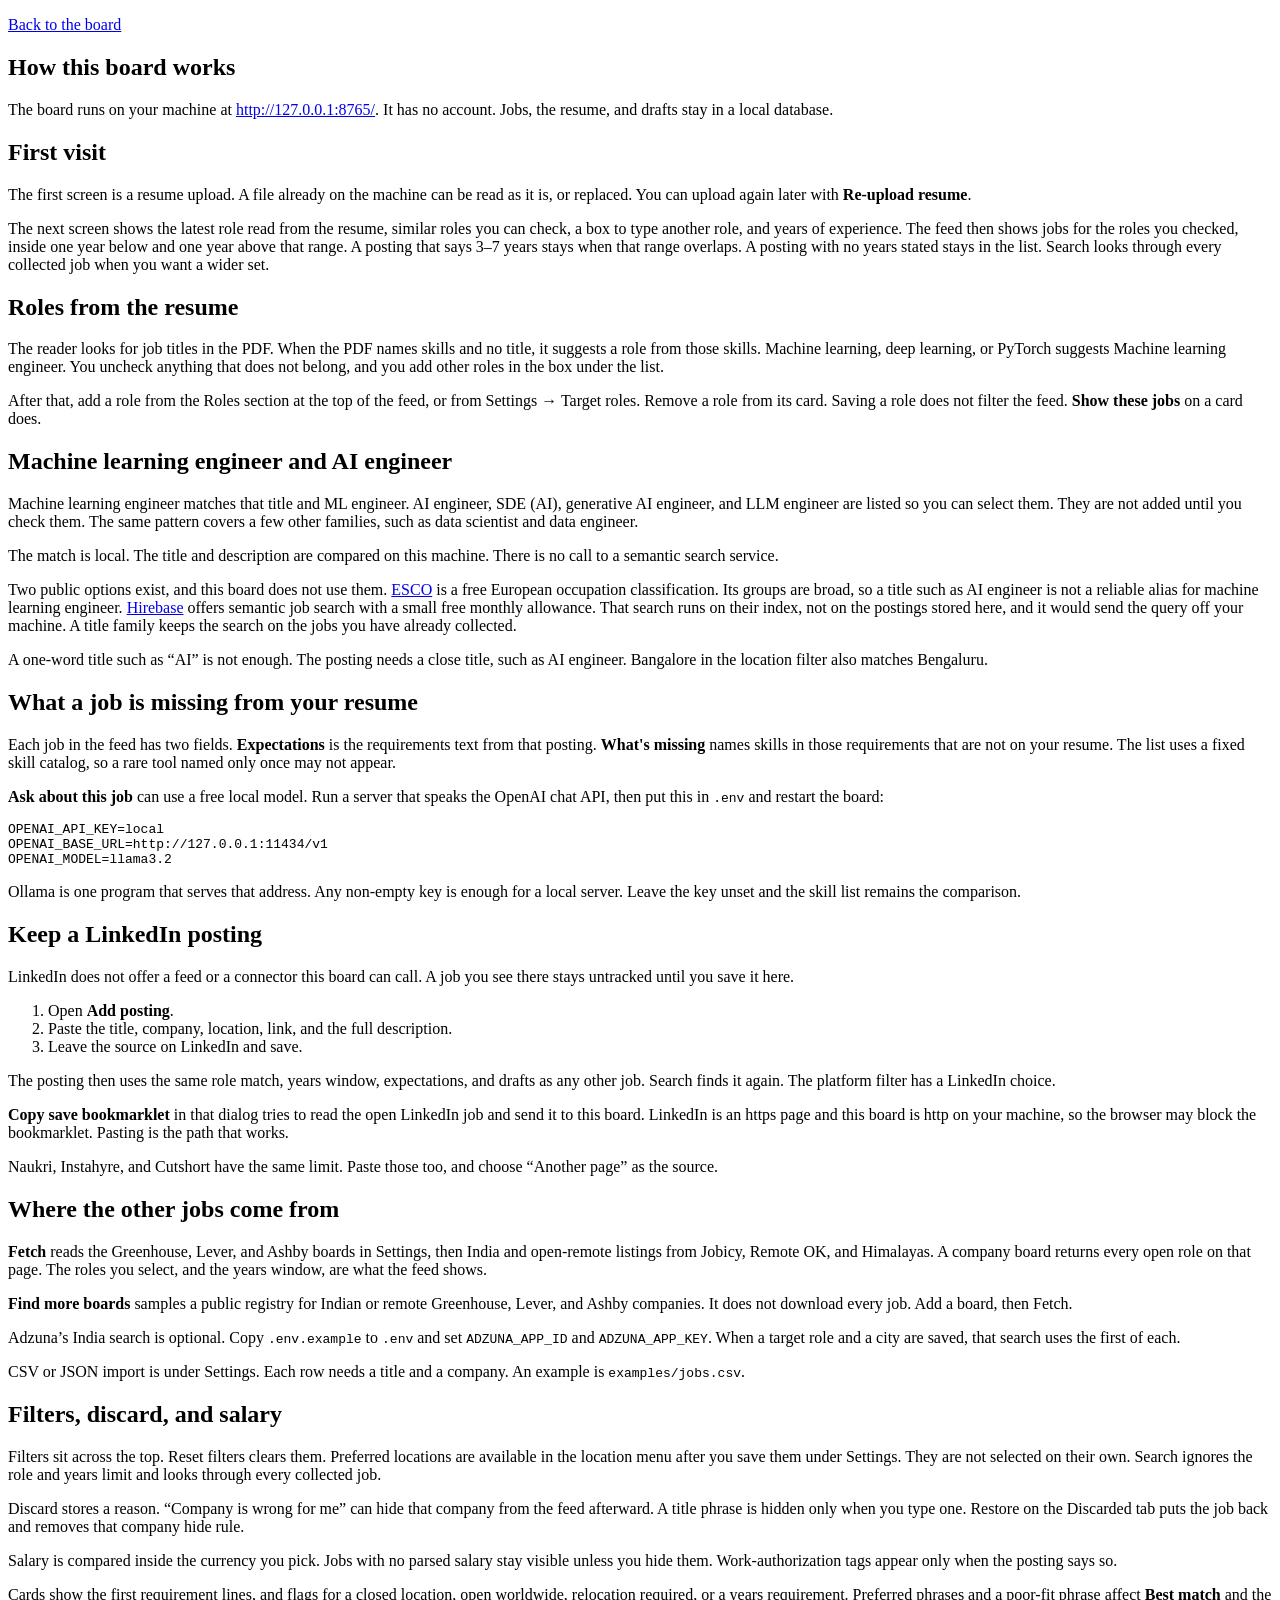
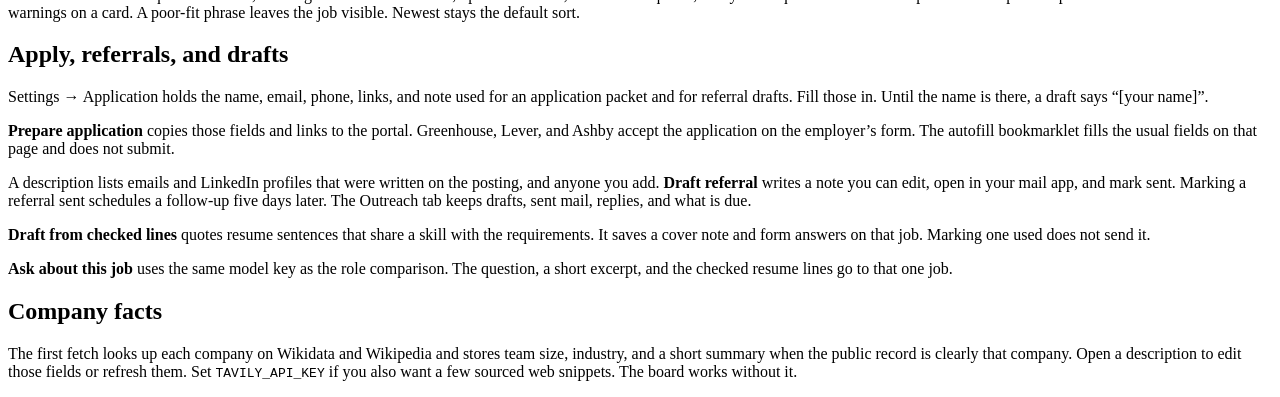
==== app/static/docs.html @ 1be20da7 "Keep the feed to the roles and years read from the resume. Referrals, pasted postings, India and rem" ====
<!DOCTYPE html>
<html lang="en">
<head>
  <meta charset="utf-8">
  <meta name="viewport" content="width=device-width, initial-scale=1">
  <title>Job board docs</title>
  <link rel="stylesheet" href="/static/styles.css">
</head>
<body>
  <article class="docs">
    <p><a href="/">Back to the board</a></p>
    <h1>How this board works</h1>
    <p>The board runs on your machine at <a href="http://127.0.0.1:8765/">http://127.0.0.1:8765/</a>. It has no account. Jobs, the resume, and drafts stay in a local database.</p>

    <h2>First visit</h2>
    <p>The first screen is a resume upload. A file already on the machine can be read as it is, or replaced. You can upload again later with <strong>Re-upload resume</strong>.</p>
    <p>The next screen shows the latest role read from the resume, similar roles you can check, a box to type another role, and years of experience. The feed then shows jobs for the roles you checked, inside one year below and one year above that range. A posting that says 3–7 years stays when that range overlaps. A posting with no years stated stays in the list. Search looks through every collected job when you want a wider set.</p>

    <h2>Roles from the resume</h2>
    <p>The reader looks for job titles in the PDF. When the PDF names skills and no title, it suggests a role from those skills. Machine learning, deep learning, or PyTorch suggests Machine learning engineer. You uncheck anything that does not belong, and you add other roles in the box under the list.</p>
    <p>After that, add a role from the Roles section at the top of the feed, or from Settings → Target roles. Remove a role from its card. Saving a role does not filter the feed. <strong>Show these jobs</strong> on a card does.</p>

    <h2>Machine learning engineer and AI engineer</h2>
    <p>Machine learning engineer matches that title and ML engineer. AI engineer, SDE (AI), generative AI engineer, and LLM engineer are listed so you can select them. They are not added until you check them. The same pattern covers a few other families, such as data scientist and data engineer.</p>
    <p>The match is local. The title and description are compared on this machine. There is no call to a semantic search service.</p>
    <p>Two public options exist, and this board does not use them. <a href="https://esco.ec.europa.eu/en/use-esco/use-esco-services-api/esco-web-service-api">ESCO</a> is a free European occupation classification. Its groups are broad, so a title such as AI engineer is not a reliable alias for machine learning engineer. <a href="https://www.hirebase.org/products/semantic-search-api">Hirebase</a> offers semantic job search with a small free monthly allowance. That search runs on their index, not on the postings stored here, and it would send the query off your machine. A title family keeps the search on the jobs you have already collected.</p>
    <p>A one-word title such as “AI” is not enough. The posting needs a close title, such as AI engineer. Bangalore in the location filter also matches Bengaluru.</p>

    <h2>What a job is missing from your resume</h2>
    <p>Each job in the feed has two fields. <strong>Expectations</strong> is the requirements text from that posting. <strong>What's missing</strong> names skills in those requirements that are not on your resume. The list uses a fixed skill catalog, so a rare tool named only once may not appear.</p>
    <p><strong>Ask about this job</strong> can use a free local model. Run a server that speaks the OpenAI chat API, then put this in <code>.env</code> and restart the board:</p>
    <pre><code>OPENAI_API_KEY=local
OPENAI_BASE_URL=http://127.0.0.1:11434/v1
OPENAI_MODEL=llama3.2</code></pre>
    <p>Ollama is one program that serves that address. Any non-empty key is enough for a local server. Leave the key unset and the skill list remains the comparison.</p>

    <h2>Keep a LinkedIn posting</h2>
    <p>LinkedIn does not offer a feed or a connector this board can call. A job you see there stays untracked until you save it here.</p>
    <ol>
      <li>Open <strong>Add posting</strong>.</li>
      <li>Paste the title, company, location, link, and the full description.</li>
      <li>Leave the source on LinkedIn and save.</li>
    </ol>
    <p>The posting then uses the same role match, years window, expectations, and drafts as any other job. Search finds it again. The platform filter has a LinkedIn choice.</p>
    <p><strong>Copy save bookmarklet</strong> in that dialog tries to read the open LinkedIn job and send it to this board. LinkedIn is an https page and this board is http on your machine, so the browser may block the bookmarklet. Pasting is the path that works.</p>
    <p>Naukri, Instahyre, and Cutshort have the same limit. Paste those too, and choose “Another page” as the source.</p>

    <h2>Where the other jobs come from</h2>
    <p><strong>Fetch</strong> reads the Greenhouse, Lever, and Ashby boards in Settings, then India and open-remote listings from Jobicy, Remote OK, and Himalayas. A company board returns every open role on that page. The roles you select, and the years window, are what the feed shows.</p>
    <p><strong>Find more boards</strong> samples a public registry for Indian or remote Greenhouse, Lever, and Ashby companies. It does not download every job. Add a board, then Fetch.</p>
    <p>Adzuna’s India search is optional. Copy <code>.env.example</code> to <code>.env</code> and set <code>ADZUNA_APP_ID</code> and <code>ADZUNA_APP_KEY</code>. When a target role and a city are saved, that search uses the first of each.</p>
    <p>CSV or JSON import is under Settings. Each row needs a title and a company. An example is <code>examples/jobs.csv</code>.</p>

    <h2>Filters, discard, and salary</h2>
    <p>Filters sit across the top. Reset filters clears them. Preferred locations are available in the location menu after you save them under Settings. They are not selected on their own. Search ignores the role and years limit and looks through every collected job.</p>
    <p>Discard stores a reason. “Company is wrong for me” can hide that company from the feed afterward. A title phrase is hidden only when you type one. Restore on the Discarded tab puts the job back and removes that company hide rule.</p>
    <p>Salary is compared inside the currency you pick. Jobs with no parsed salary stay visible unless you hide them. Work-authorization tags appear only when the posting says so.</p>
    <p>Cards show the first requirement lines, and flags for a closed location, open worldwide, relocation required, or a years requirement. Preferred phrases and a poor-fit phrase affect <strong>Best match</strong> and the warnings on a card. A poor-fit phrase leaves the job visible. Newest stays the default sort.</p>

    <h2>Apply, referrals, and drafts</h2>
    <p>Settings → Application holds the name, email, phone, links, and note used for an application packet and for referral drafts. Fill those in. Until the name is there, a draft says “[your name]”.</p>
    <p><strong>Prepare application</strong> copies those fields and links to the portal. Greenhouse, Lever, and Ashby accept the application on the employer’s form. The autofill bookmarklet fills the usual fields on that page and does not submit.</p>
    <p>A description lists emails and LinkedIn profiles that were written on the posting, and anyone you add. <strong>Draft referral</strong> writes a note you can edit, open in your mail app, and mark sent. Marking a referral sent schedules a follow-up five days later. The Outreach tab keeps drafts, sent mail, replies, and what is due.</p>
    <p><strong>Draft from checked lines</strong> quotes resume sentences that share a skill with the requirements. It saves a cover note and form answers on that job. Marking one used does not send it.</p>
    <p><strong>Ask about this job</strong> uses the same model key as the role comparison. The question, a short excerpt, and the checked resume lines go to that one job.</p>

    <h2>Company facts</h2>
    <p>The first fetch looks up each company on Wikidata and Wikipedia and stores team size, industry, and a short summary when the public record is clearly that company. Open a description to edit those fields or refresh them. Set <code>TAVILY_API_KEY</code> if you also want a few sourced web snippets. The board works without it.</p>
  </article>
</body>
</html>
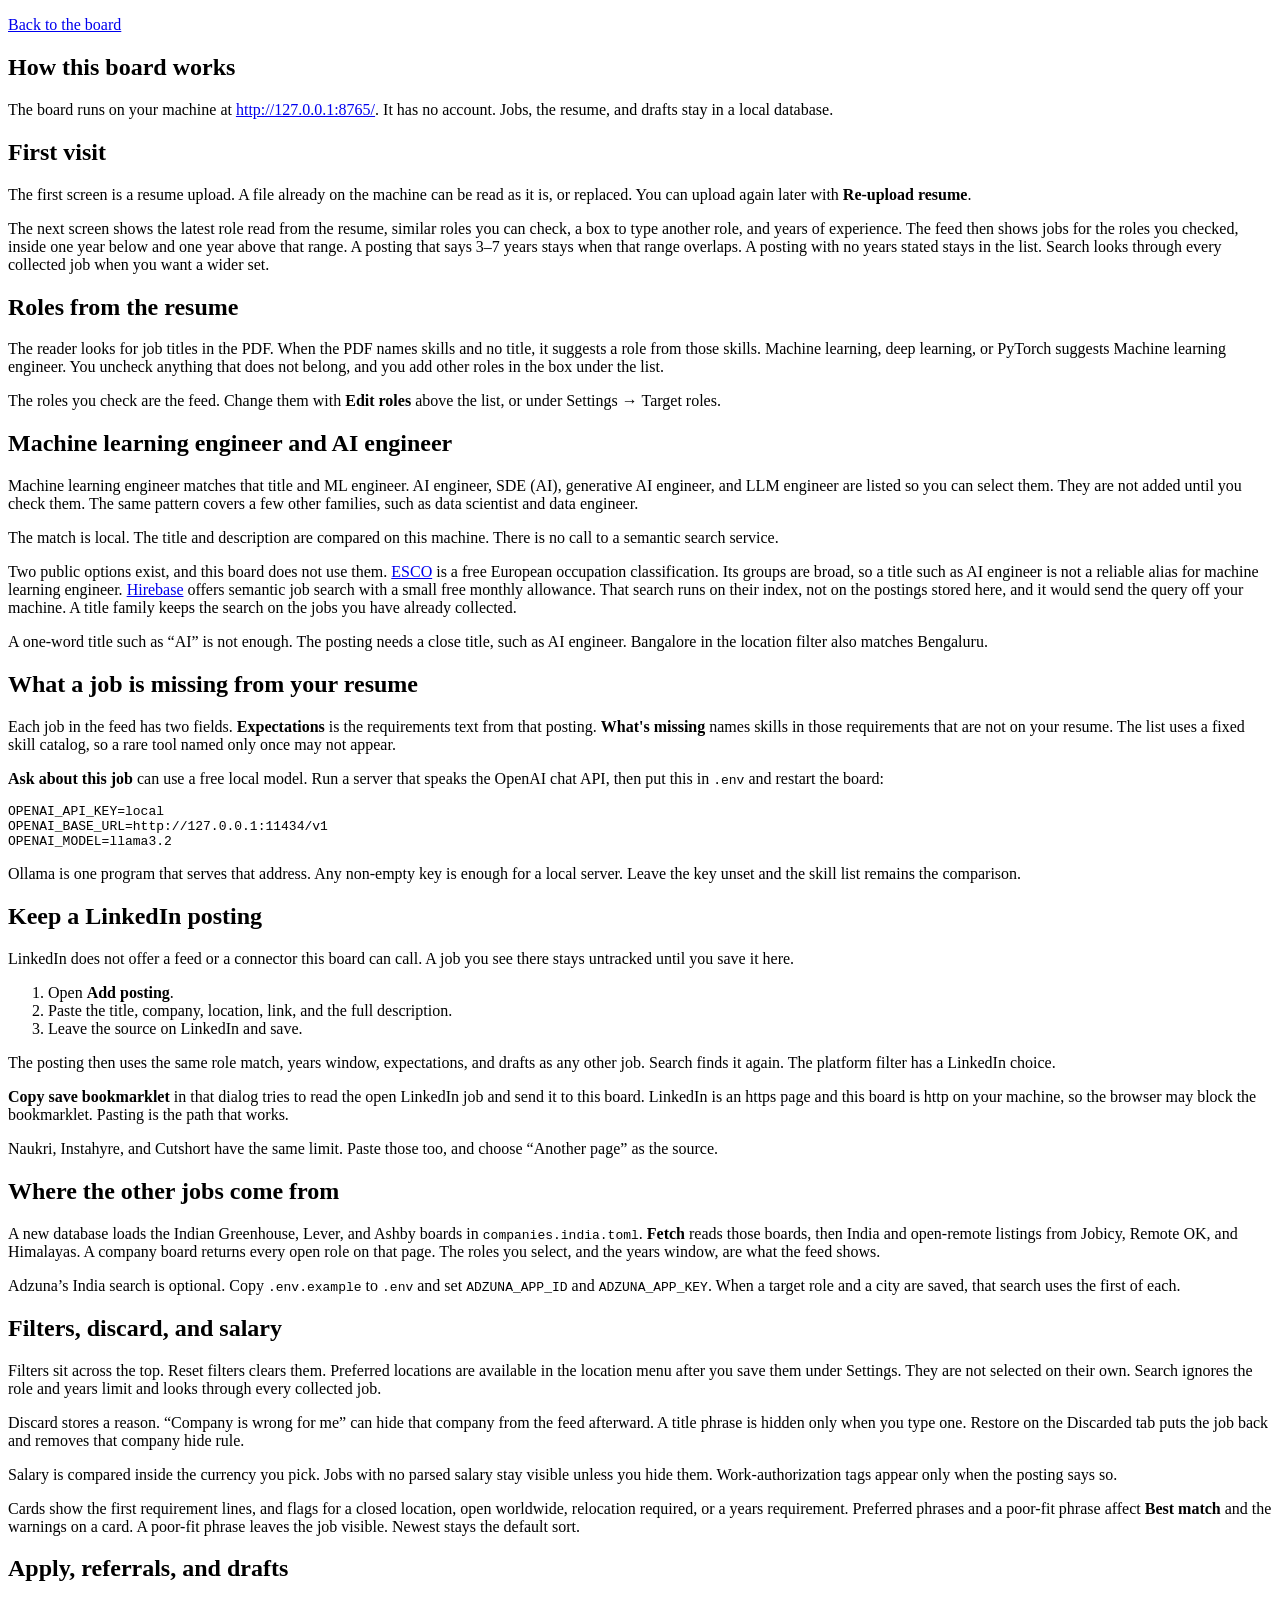
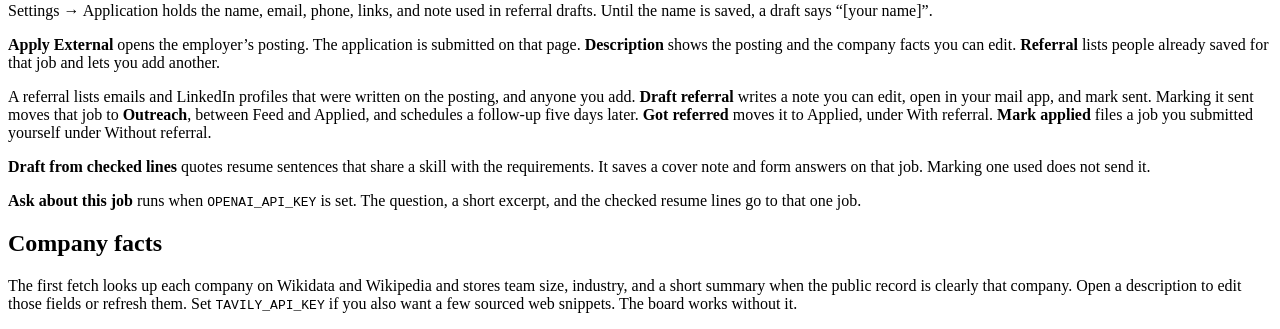
==== commit 214407f5: "Put description, referral, and an external apply link on each job. Autofill is gone. The tabs are Fe" ====
--- a/app/static/docs.html
+++ b/app/static/docs.html
@@ -18,7 +18,7 @@
 
     <h2>Roles from the resume</h2>
     <p>The reader looks for job titles in the PDF. When the PDF names skills and no title, it suggests a role from those skills. Machine learning, deep learning, or PyTorch suggests Machine learning engineer. You uncheck anything that does not belong, and you add other roles in the box under the list.</p>
-    <p>After that, add a role from the Roles section at the top of the feed, or from Settings → Target roles. Remove a role from its card. Saving a role does not filter the feed. <strong>Show these jobs</strong> on a card does.</p>
+    <p>The roles you check are the feed. Change them with <strong>Edit roles</strong> above the list, or under Settings → Target roles.</p>
 
     <h2>Machine learning engineer and AI engineer</h2>
     <p>Machine learning engineer matches that title and ML engineer. AI engineer, SDE (AI), generative AI engineer, and LLM engineer are listed so you can select them. They are not added until you check them. The same pattern covers a few other families, such as data scientist and data engineer.</p>
@@ -46,10 +46,8 @@
     <p>Naukri, Instahyre, and Cutshort have the same limit. Paste those too, and choose “Another page” as the source.</p>
 
     <h2>Where the other jobs come from</h2>
-    <p><strong>Fetch</strong> reads the Greenhouse, Lever, and Ashby boards in Settings, then India and open-remote listings from Jobicy, Remote OK, and Himalayas. A company board returns every open role on that page. The roles you select, and the years window, are what the feed shows.</p>
-    <p><strong>Find more boards</strong> samples a public registry for Indian or remote Greenhouse, Lever, and Ashby companies. It does not download every job. Add a board, then Fetch.</p>
+    <p>A new database loads the Indian Greenhouse, Lever, and Ashby boards in <code>companies.india.toml</code>. <strong>Fetch</strong> reads those boards, then India and open-remote listings from Jobicy, Remote OK, and Himalayas. A company board returns every open role on that page. The roles you select, and the years window, are what the feed shows.</p>
     <p>Adzuna’s India search is optional. Copy <code>.env.example</code> to <code>.env</code> and set <code>ADZUNA_APP_ID</code> and <code>ADZUNA_APP_KEY</code>. When a target role and a city are saved, that search uses the first of each.</p>
-    <p>CSV or JSON import is under Settings. Each row needs a title and a company. An example is <code>examples/jobs.csv</code>.</p>
 
     <h2>Filters, discard, and salary</h2>
     <p>Filters sit across the top. Reset filters clears them. Preferred locations are available in the location menu after you save them under Settings. They are not selected on their own. Search ignores the role and years limit and looks through every collected job.</p>
@@ -58,11 +56,11 @@
     <p>Cards show the first requirement lines, and flags for a closed location, open worldwide, relocation required, or a years requirement. Preferred phrases and a poor-fit phrase affect <strong>Best match</strong> and the warnings on a card. A poor-fit phrase leaves the job visible. Newest stays the default sort.</p>
 
     <h2>Apply, referrals, and drafts</h2>
-    <p>Settings → Application holds the name, email, phone, links, and note used for an application packet and for referral drafts. Fill those in. Until the name is there, a draft says “[your name]”.</p>
-    <p><strong>Prepare application</strong> copies those fields and links to the portal. Greenhouse, Lever, and Ashby accept the application on the employer’s form. The autofill bookmarklet fills the usual fields on that page and does not submit.</p>
-    <p>A description lists emails and LinkedIn profiles that were written on the posting, and anyone you add. <strong>Draft referral</strong> writes a note you can edit, open in your mail app, and mark sent. Marking a referral sent schedules a follow-up five days later. The Outreach tab keeps drafts, sent mail, replies, and what is due.</p>
+    <p>Settings → Application holds the name, email, phone, links, and note used in referral drafts. Until the name is saved, a draft says “[your name]”.</p>
+    <p><strong>Apply External</strong> opens the employer’s posting. The application is submitted on that page. <strong>Description</strong> shows the posting and the company facts you can edit. <strong>Referral</strong> lists people already saved for that job and lets you add another.</p>
+    <p>A referral lists emails and LinkedIn profiles that were written on the posting, and anyone you add. <strong>Draft referral</strong> writes a note you can edit, open in your mail app, and mark sent. Marking it sent moves that job to <strong>Outreach</strong>, between Feed and Applied, and schedules a follow-up five days later. <strong>Got referred</strong> moves it to Applied, under With referral. <strong>Mark applied</strong> files a job you submitted yourself under Without referral.</p>
     <p><strong>Draft from checked lines</strong> quotes resume sentences that share a skill with the requirements. It saves a cover note and form answers on that job. Marking one used does not send it.</p>
-    <p><strong>Ask about this job</strong> uses the same model key as the role comparison. The question, a short excerpt, and the checked resume lines go to that one job.</p>
+    <p><strong>Ask about this job</strong> runs when <code>OPENAI_API_KEY</code> is set. The question, a short excerpt, and the checked resume lines go to that one job.</p>
 
     <h2>Company facts</h2>
     <p>The first fetch looks up each company on Wikidata and Wikipedia and stores team size, industry, and a short summary when the public record is clearly that company. Open a description to edit those fields or refresh them. Set <code>TAVILY_API_KEY</code> if you also want a few sourced web snippets. The board works without it.</p>
